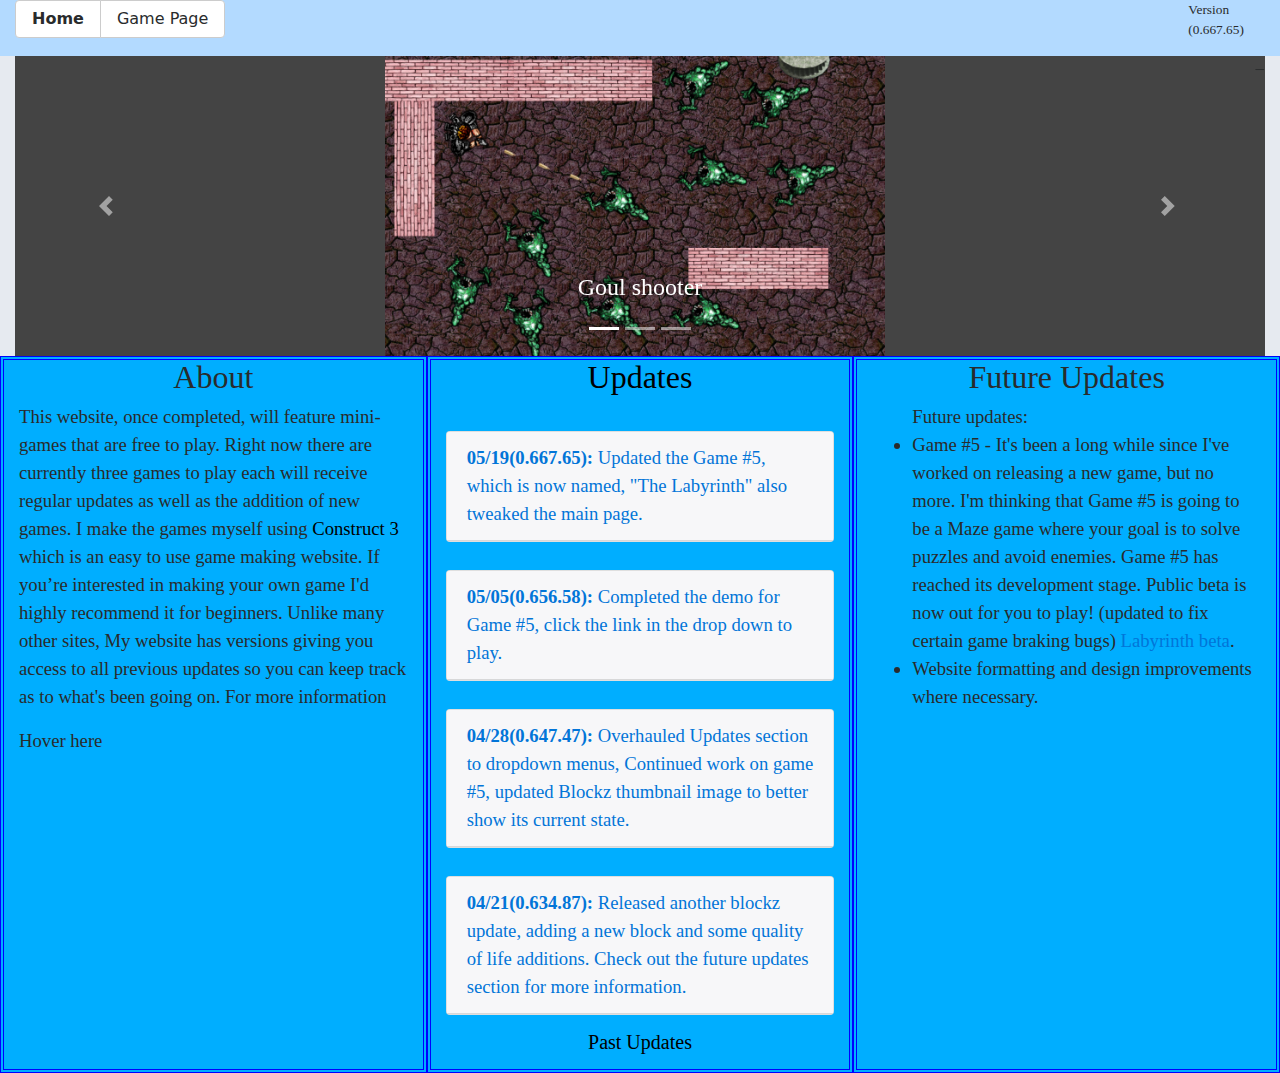
==== index.html @ dd6f0905 "jrtf" ====
<!DOCTYPE html>
<html lang="en">
  <head> <!-- Global site tag (gtag.js) - Google Analytics -->
<script async src="https://www.googletagmanager.com/gtag/js?id=G-0QNVMP80Q7"></script>
<script>
  window.dataLayer = window.dataLayer || [];
  function gtag(){dataLayer.push(arguments);}
  gtag('js', new Date());

  gtag('config', 'G-0QNVMP80Q7');
</script>
    <meta charset="utf-8">
    <meta http-equiv="X-UA-Compatible" content="IE=edge">
    <meta name="viewport" content="width=device-width, initial-scale=1">

    <title>QRI Home</title>

    <meta name="description" content="Source code generated using layoutit.com">
    <meta name="author" content="LayoutIt!">

    <link href="css/bootstrap.min.css" rel="stylesheet">
    <link href="css/style.css" rel="stylesheet">

  </head>
  <body style="background-color:#b3daff;">

    <div class="container-fluid">
	<div class="row">
	</br>
	</br>

	
		<div class="col-md-11">
			<div class="btn-group" role="group">
				 
				<a role="button" Button class="btn btn-secondary" type="button" 
					  href="index.html" > <strong> Home </strong> </a>
				<a role="button" Button class="btn btn-secondary" type="button" 
					  href="page1.html" >  Game Page </a>
				<!--<a role="button" Button class="btn btn-secondary" type="button" 
					  href="page 2.html" >  Page 2</a> 
				<a role="button" Button class="btn btn-secondary" type="button" 
					  href="About.html" >  About </a> -->
					  
			</div>
		</div>
			<div class="col-md-1">
				<p> Version (0.667.65) </p>
			</div>
			
	</div>
	
	<div class="row">
		<div class="col-md-12">
		
			<div class="carousel slide" id="carousel-12564">
				<ol class="carousel-indicators">
					<li data-slide-to="0" data-target="#carousel-12564" class="active">
					</li>
					<li data-slide-to="1" data-target="#carousel-12564">
					</li>
					<li data-slide-to="2" data-target="#carousel-12564">
					</li>
				</ol>
				<div class="carousel-inner"> <!-- 1st game -->
					<div class="carousel-item active">
						<img class="d-block w-30" alt="Carousel Bootstrap First" src="images/indexGoulPic.png" height = "300px">
						<div class="carousel-caption">
							<h4>
								<a  style="color:white;" href="Goul Shooter/index.html"target="Goul">Goul shooter</a>
  
  
							</h4>
							<p>
								
							</p>
						</div>
					</div>
					<div class="carousel-item"> <!-- 2nd game -->
						<img class="d-block w-50" alt="Carousel Bootstrap Second" src="images/GalWarsFrontPic.png" height = "300px" />
						<div class="carousel-caption">
							<h4>
								 <a style="color:white;" href="Galactic Wars/index.html" target="Galactic" >Galactic Wars</a>
							</h4>
							<p>
								
							</p>
						</div>
					</div>
					<div class="carousel-item"><!-- 3rd game -->
						<img class="d-block w-20" alt="Carousel Bootstrap Third" src="images/Blockzscreen.png" height = "300px" />
						<div class="carousel-caption">
							<h4>
								<a style="color:white;" href="Blockz/index.html"target="Blockz">Blockz</a>
							</h4>
							<p>
								
							</p>
						</div>
					</div>
					<div class="carousel-item"><!-- 4th game -->
						<img class="d-block w-20" alt="Carousel Bootstrap Third" src="images/SticksandStones thumnail.png" height= "300px" >
						<div class="carousel-caption">
							<h4>
								
								<a style="color:white;" href="SticksandStones/index.html" target="Stones">SticksandStones</a>
							</h4>
							<p>
								
							</p>
						</div>
					</div>
					<!--0<div class="carousel-item"><!-- 5th game 
						<img class="d-block w-50" alt="Carousel Bootstrap Third" src="image/" />
						<div class="carousel-caption">
							<h4>
								Maze
							</h4>
							<p>
								
							</p>
						</div>
					</div>-->
					
				</div> <a class="carousel-control-prev" href="#carousel-12564" data-slide="prev"><span class="carousel-control-prev-icon"></span> <span class="sr-only">Previous</span></a> <a class="carousel-control-next" href="#carousel-12564" data-slide="next"><span class="carousel-control-next-icon"></span> <span class="sr-only">Next</span></a>
			</div>
		</div>
	</div>
	<div class="row">
		<div class="col-md-4" style = "border: 4px double blue;">
		
			<h2>
				About
			</h2>
			<p>
				This website, once completed, will feature mini-games that are free to play. Right now there are currently three games to play each will receive regular updates as well as the addition of new games. I make the games myself using <a href="https://www.construct.net/en" target ="Constructweb" style="color:black"> Construct 3 </a> which is an easy to use game making website. If you’re interested in making your own game I'd highly recommend it for beginners. Unlike many other sites, My website has versions giving you access to all previous updates so you can keep track as to what's been going on. For more information <p>Hover here <span class="extra">The system works where the first number represents any big updates, the middle three numbers represent medium updates or game updates, and the last two numbers represent updates to the page itself. when a section has reached its max value it would be added to the next section.Example:(0.000.99)-->(0.010.00)</p></span>
			</p>

			
		</div>
		<div class="col-md-4" style = "border: 4px double blue;">
			<h2>
				<a href="page 2.html" target ="PastUpdatesPage" style="color:black"> Updates </a> <!-- Start of Updates section -->
			</h2>
			<div id="card-812643">
				</br><div class="card">
					<div class="card-header">
						 <a class="card-link collapsed" data-toggle="collapse" data-parent="#card-812642" href="#card-element-103456"><strong>05/19(0.667.65):</strong> Updated the Game #5, which is now named, "The Labyrinth" also tweaked the main page.</a>
					</div>
					<div id="card-element-103456" class="collapse">
						<div class="card-body">
						<h6> The new game "The Labyrinth" is now in its beta stage and will soon be receiving a card for itself next week. As you may have noticed last week I added a carousel to the main page to make getting to games easier. it is still a work in progress and will be receiving more tweaks in the future.

					</h6>
						</div>
					</div>
					</div>
			</div>
			<div id="card-812644">
				</Br><div class="card">
					<div class="card-header">
						 <a class="card-link collapsed" data-toggle="collapse" data-parent="#card-812642" href="#card-element-103457"><strong>05/05(0.656.58):</strong> Completed the demo for Game #5, click the link in the drop down to play.</a>
					</div>
					<div id="card-element-103457" class="collapse">
						<div class="card-body">
							<h6>	Here is the link to <a href="MazePuzzel/index.html" target="MAZE DEMO">Labyrinth Beta</a>. While this game is still in it's early stages in develoment I am still already happy with how it has been working so far and expect to see much more on the way!
					</h6>
					</div>
						</div>
					</div>
			</div>
			<div id="card-812646">
				</Br><div class="card">
					<div class="card-header" <!--style="background-color:DodgerBlue;-->">
						 <a class="card-link collapsed" data-toggle="collapse" data-parent="#card-812642" href="#card-element-103459"><strong>04/28(0.647.47):</strong> Overhauled Updates section to dropdown menus, Continued work on game #5, updated Blockz thumbnail image to better show its current state. </a>
					</div>
					<div id="card-element-103459" class="collapse">
						<div class="card-body">
							
							<h6> I made the new dropdown menus in the updates section so I won't need to post these details of the update in the Future Updates section as that didn't make much sense. Expect improvements to be made in the future. 
							</h6>
						</div>
					 </div>
				</div>
			</div>
			<div id="card-812642">
			</Br><div class="card">
					<div class="card-header">
						 <a class="card-link collapsed" data-toggle="collapse" data-parent="#card-812642" href="#card-element-455076"><strong>04/21(0.634.87):</strong> Released another blockz update, adding a new block and some quality of life additions. Check out the future updates section for more information.</a>
					</div>
					<div id="card-element-455076" class="collapse">
						<div class="card-body">
							<h6>  With the release of the second content patch for Blockz, I added a new block that when hit would subtract 10 points from your score and could be activated twice for a total of -20 points. I also made the regular block have different colors depending on how many shots it takes to destroy them, the darker they are the more hits they can take.
						</h6>
						</div>
					</div>
					</div>
			</div>	
			



			
			 
			</p>
			<h5>
				<a href="page 2.html" target ="PastUpdatesPage" style="color:black"> Past Updates </a>
			</h5>
			<p>
			
				<!-- <a class="btn" href="#">View details »</a> --> 
			</p>
		</div>
		<div class="col-md-4" style = "border: 4px double blue;">
			 
			
			<h2>
				Future Updates 
			</h2>
			
				<ul>
						Future updates:
					 
					 <li> Game #5 - It's been a long while since I've worked on releasing a new game, but no more. I'm thinking that Game #5 is going to be a Maze game where your goal is to solve puzzles and  avoid enemies. Game #5 has reached its development stage. Public beta is now out for you to play! (updated to fix certain game braking bugs)  <a href="MazePuzzel/index.html" target="MAZE DEMO">Labyrinth beta</a>.
					 <li>Website formatting and design improvements where necessary.
				</ul>
			</p>
			
			</br>
	</br>
	</br>
	</br>
	</br>
	</br>
	</br>
	</br>


	
		  </div>
	  </div>
	  
</div>

    <script src="js/jquery.min.js"></script>
    <script src="js/bootstrap.min.js"></script>
    <script src="js/scripts.js"></script>
  </body>
</html>
<!--<div class="jumbotron">
	
				<h4>
					Hello there! Welcome to QIR Games! 
				</h4>
				<p>
					This is my website that is being actively worked on. On this website, I will post the games that I make. New content in the form of updates, new games, and other additions will be added in the future so check back in to see what's new, Enjoy!  
					</br>
					
				</p>
				<p>
					<a class="btn btn-primary btn-large" href="#">Learn more</a>
				</p>
			</div> -->
---- css/style.css ----
.col-md-4,.col-md-8, .h3,.col-md-6 {
	font-size: 14pt; 
	font-family: Verdana;
 	Background-color: #00AEFF;
} 

.col-md-12,.col-md-9,.col-md-3 {
	font-size: 14pt; 
	font-family: Verdana;
 	Background-color: #e6eaf0
}

.h6 {
	
  font-size: 12pt;
}

img {
  display: block;
  margin-left: auto;
  margin-right: auto;
  width: 40%;
}

h3, h2 {
   text-align: center
}

h5 {
 	text-align: center
	
 }
.col-md-1 {
	font-size: 10pt; 
	font-family: Verdana;
 	Background-color: #e6eaf0
	text-align: center
}
.extra { 
    display: none;
}

p:hover .extra {
    display: inline-block;
}

.collapsible {
  background-color: #666;
  color: white;
  cursor: pointer;
  padding: 18px;
  width: 100%;
  border: none;
  text-align: left;
  outline: none;
  font-size: 15px;
}

.active, .collapsible:hover {
  background-color: #444;
}

.collapsible:after {
  content: '\002B';
  color: white;
  font-weight: bold;
  float: right;
  margin-left: 5px;
}

.active:after {
  content: "\2212";
}

.content {
  padding: 0 18px;
  max-height: 0;
  overflow: hidden;
  transition: max-height 0.2s ease-out;
  background-color: #f1f1f1;
}

* {
  box-sizing: border-box;
}

#myInput {
  background-image: url('/css/searchicon.png');
  background-position: 10px 12px;
  background-repeat: no-repeat;
  width: 100%;
  font-size: 16px;
  padding: 12px 20px 12px 40px;
  border: 1px solid #ddd;
  margin-bottom: 12px;
}

#myUL {
  list-style-type: none;
  padding: 0;
  margin: 0;
}

#myUL li a {
  border: 1px solid #ddd;
  margin-top: -1px; /* Prevent double borders */
  background-color: #f6f6f6;
  padding: 12px;
  text-decoration: none;
  font-size: 18px;
  color: black;
  display: block
}

#myUL li a:hover:not(.header) {
  background-color: #eee;
}

<script>
var coll = document.getElementsByClassName("collapsible");
var i;

for (i = 0; i < coll.length; i++) {
  coll[i].addEventListener("click", function() {
    this.classList.toggle("active");
    var content = this.nextElementSibling;
    if (content.style.maxHeight){
      content.style.maxHeight = null;
    } else {
      content.style.maxHeight = content.scrollHeight + "px";
    } 
  });
}
</script>
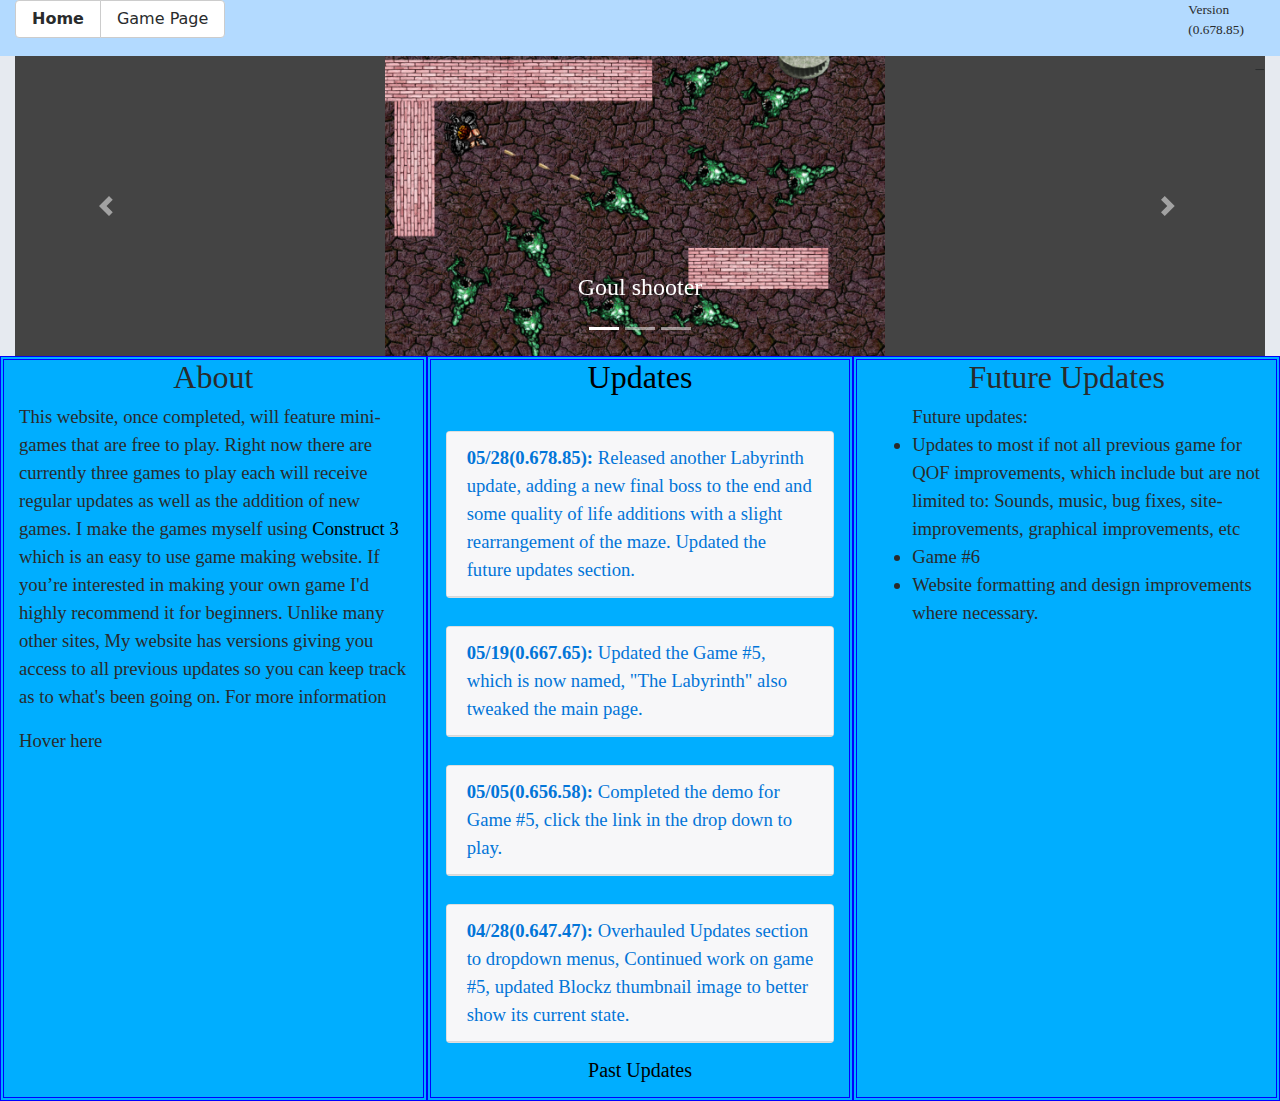
==== commit 2ed85673: "no" ====
--- a/index.html
+++ b/index.html
@@ -45,7 +45,7 @@
 			</div>
 		</div>
 			<div class="col-md-1">
-				<p> Version (0.667.65) </p>
+				<p> Version (0.678.85) </p>
 			</div>
 			
 	</div>
@@ -110,17 +110,17 @@
 							</p>
 						</div>
 					</div>
-					<!--0<div class="carousel-item"><!-- 5th game 
-						<img class="d-block w-50" alt="Carousel Bootstrap Third" src="image/" />
-						<div class="carousel-caption">
-							<h4>
-								Maze
-							</h4>
-							<p>
-								
-							</p>
-						</div>
-					</div>-->
+					<div class="carousel-item"> <!--5th game --> 
+						<img class="d-block w-50" alt="Carousel Bootstrap Third" src="images/TheLabFI.png"  height= "300px"/>
+						<div class="carousel-caption">
+							<h4>
+								<a style="color:white;" href="MazePuzzel/index.html" target="MAZE DEMO">The Labyrinth</a> 
+							</h4>
+							<p>
+								
+							</p>
+						</div>
+					</div>
 					
 				</div> <a class="carousel-control-prev" href="#carousel-12564" data-slide="prev"><span class="carousel-control-prev-icon"></span> <span class="sr-only">Previous</span></a> <a class="carousel-control-next" href="#carousel-12564" data-slide="next"><span class="carousel-control-next-icon"></span> <span class="sr-only">Next</span></a>
 			</div>
@@ -142,6 +142,19 @@
 			<h2>
 				<a href="page 2.html" target ="PastUpdatesPage" style="color:black"> Updates </a> <!-- Start of Updates section -->
 			</h2>
+			<div id="card-812642">
+			</Br><div class="card">
+					<div class="card-header">
+						 <a class="card-link collapsed" data-toggle="collapse" data-parent="#card-812642" href="#card-element-455076"><strong>05/28(0.678.85):</strong> Released another Labyrinth update, adding a new final boss to the end and some quality of life additions with a slight rearrangement of the maze. Updated the future updates section. </a>
+					</div>
+					<div id="card-element-455076" class="collapse">
+						<div class="card-body">
+							<h6 style = "border: 4px double white;" >  also added a border to the drop-down text, so it is easier to read.
+						</h6>
+						</div>
+					</div>
+					</div>
+			</div>	
 			<div id="card-812643">
 				</br><div class="card">
 					<div class="card-header">
@@ -149,7 +162,7 @@
 					</div>
 					<div id="card-element-103456" class="collapse">
 						<div class="card-body">
-						<h6> The new game "The Labyrinth" is now in its beta stage and will soon be receiving a card for itself next week. As you may have noticed last week I added a carousel to the main page to make getting to games easier. it is still a work in progress and will be receiving more tweaks in the future.
+						<h6 style = "border: 4px double white;"> The new game "The Labyrinth" is now in its beta stage and will soon be receiving a card for itself next week. As you may have noticed last week I added a carousel to the main page to make getting to games easier. it is still a work in progress and will be receiving more tweaks in the future.
 
 					</h6>
 						</div>
@@ -163,7 +176,7 @@
 					</div>
 					<div id="card-element-103457" class="collapse">
 						<div class="card-body">
-							<h6>	Here is the link to <a href="MazePuzzel/index.html" target="MAZE DEMO">Labyrinth Beta</a>. While this game is still in it's early stages in develoment I am still already happy with how it has been working so far and expect to see much more on the way!
+							<h6 style = "border: 4px double white;">	Here is the link to <a href="MazePuzzel/index.html" target="MAZE DEMO">Labyrinth Beta</a>. While this game is still in it's early stages in develoment I am still already happy with how it has been working so far and expect to see much more on the way!
 					</h6>
 					</div>
 						</div>
@@ -177,25 +190,13 @@
 					<div id="card-element-103459" class="collapse">
 						<div class="card-body">
 							
-							<h6> I made the new dropdown menus in the updates section so I won't need to post these details of the update in the Future Updates section as that didn't make much sense. Expect improvements to be made in the future. 
+							<h6 style = "border: 4px double white;"> I made the new dropdown menus in the updates section so I won't need to post these details of the update in the Future Updates section as that didn't make much sense. Expect improvements to be made in the future. 
 							</h6>
 						</div>
 					 </div>
 				</div>
 			</div>
-			<div id="card-812642">
-			</Br><div class="card">
-					<div class="card-header">
-						 <a class="card-link collapsed" data-toggle="collapse" data-parent="#card-812642" href="#card-element-455076"><strong>04/21(0.634.87):</strong> Released another blockz update, adding a new block and some quality of life additions. Check out the future updates section for more information.</a>
-					</div>
-					<div id="card-element-455076" class="collapse">
-						<div class="card-body">
-							<h6>  With the release of the second content patch for Blockz, I added a new block that when hit would subtract 10 points from your score and could be activated twice for a total of -20 points. I also made the regular block have different colors depending on how many shots it takes to destroy them, the darker they are the more hits they can take.
-						</h6>
-						</div>
-					</div>
-					</div>
-			</div>	
+			
 			
 
 
@@ -220,8 +221,8 @@
 			
 				<ul>
 						Future updates:
-					 
-					 <li> Game #5 - It's been a long while since I've worked on releasing a new game, but no more. I'm thinking that Game #5 is going to be a Maze game where your goal is to solve puzzles and  avoid enemies. Game #5 has reached its development stage. Public beta is now out for you to play! (updated to fix certain game braking bugs)  <a href="MazePuzzel/index.html" target="MAZE DEMO">Labyrinth beta</a>.
+					 <Li> Updates to most if not all previous game for QOF improvements, which include but are not limited to: Sounds, music, bug fixes, site-improvements, graphical improvements, etc
+					 <li> Game #6
 					 <li>Website formatting and design improvements where necessary.
 				</ul>
 			</p>
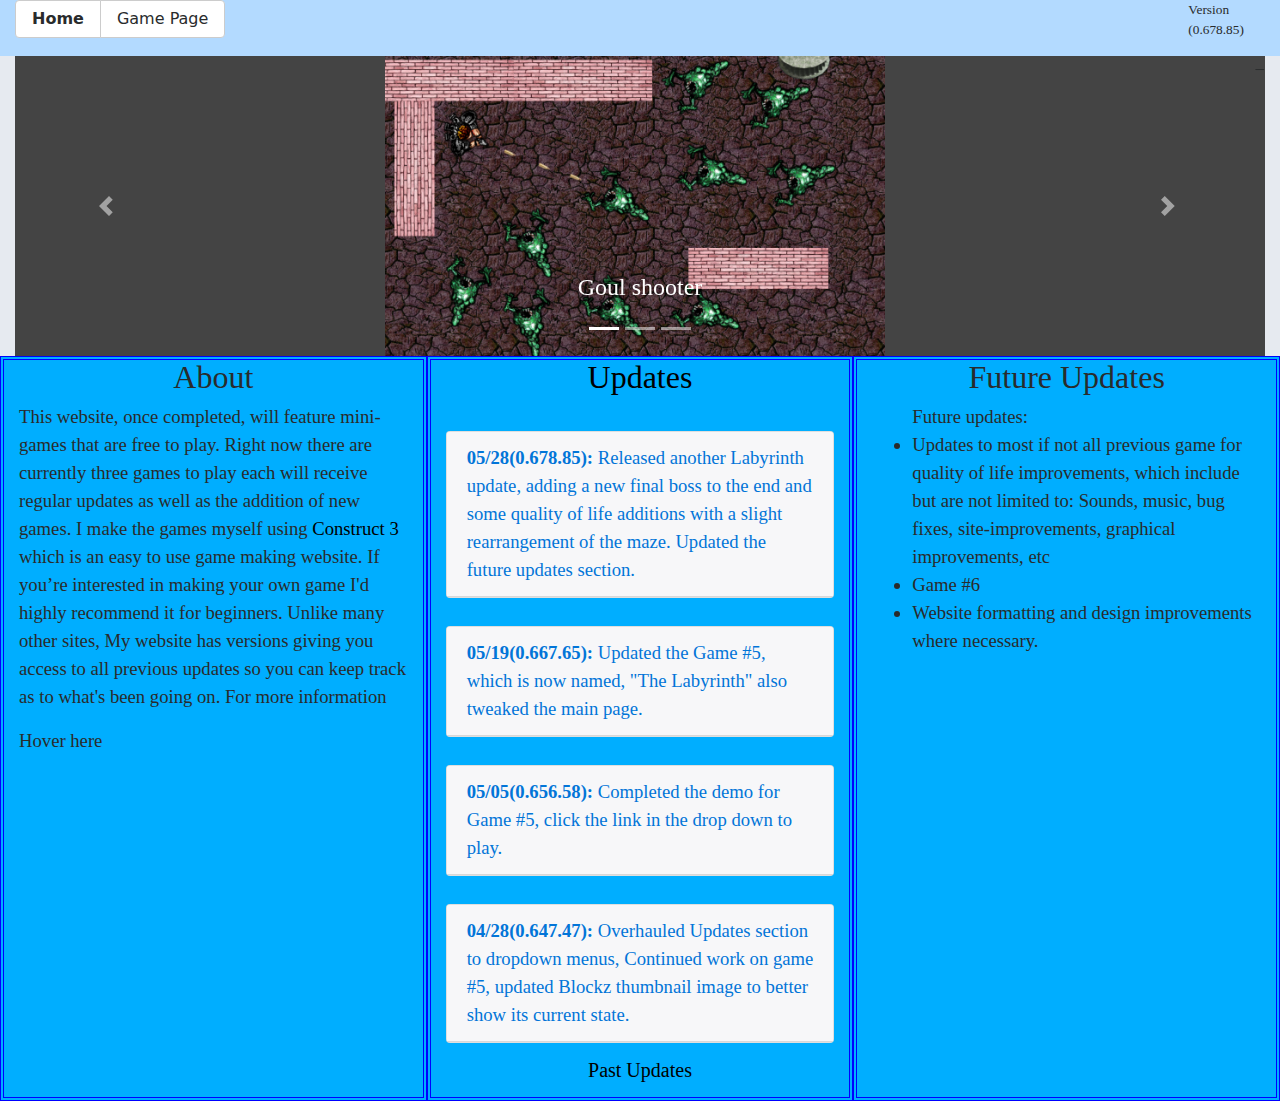
==== commit 9914d0c9: "Update index.html" ====
--- a/index.html
+++ b/index.html
@@ -221,7 +221,7 @@
 			
 				<ul>
 						Future updates:
-					 <Li> Updates to most if not all previous game for QOF improvements, which include but are not limited to: Sounds, music, bug fixes, site-improvements, graphical improvements, etc
+					 <Li> Updates to most if not all previous game for quality of life improvements, which include but are not limited to: Sounds, music, bug fixes, site-improvements, graphical improvements, etc
 					 <li> Game #6
 					 <li>Website formatting and design improvements where necessary.
 				</ul>
@@ -261,4 +261,4 @@
 				<p>
 					<a class="btn btn-primary btn-large" href="#">Learn more</a>
 				</p>
-			</div> -->+			</div> -->
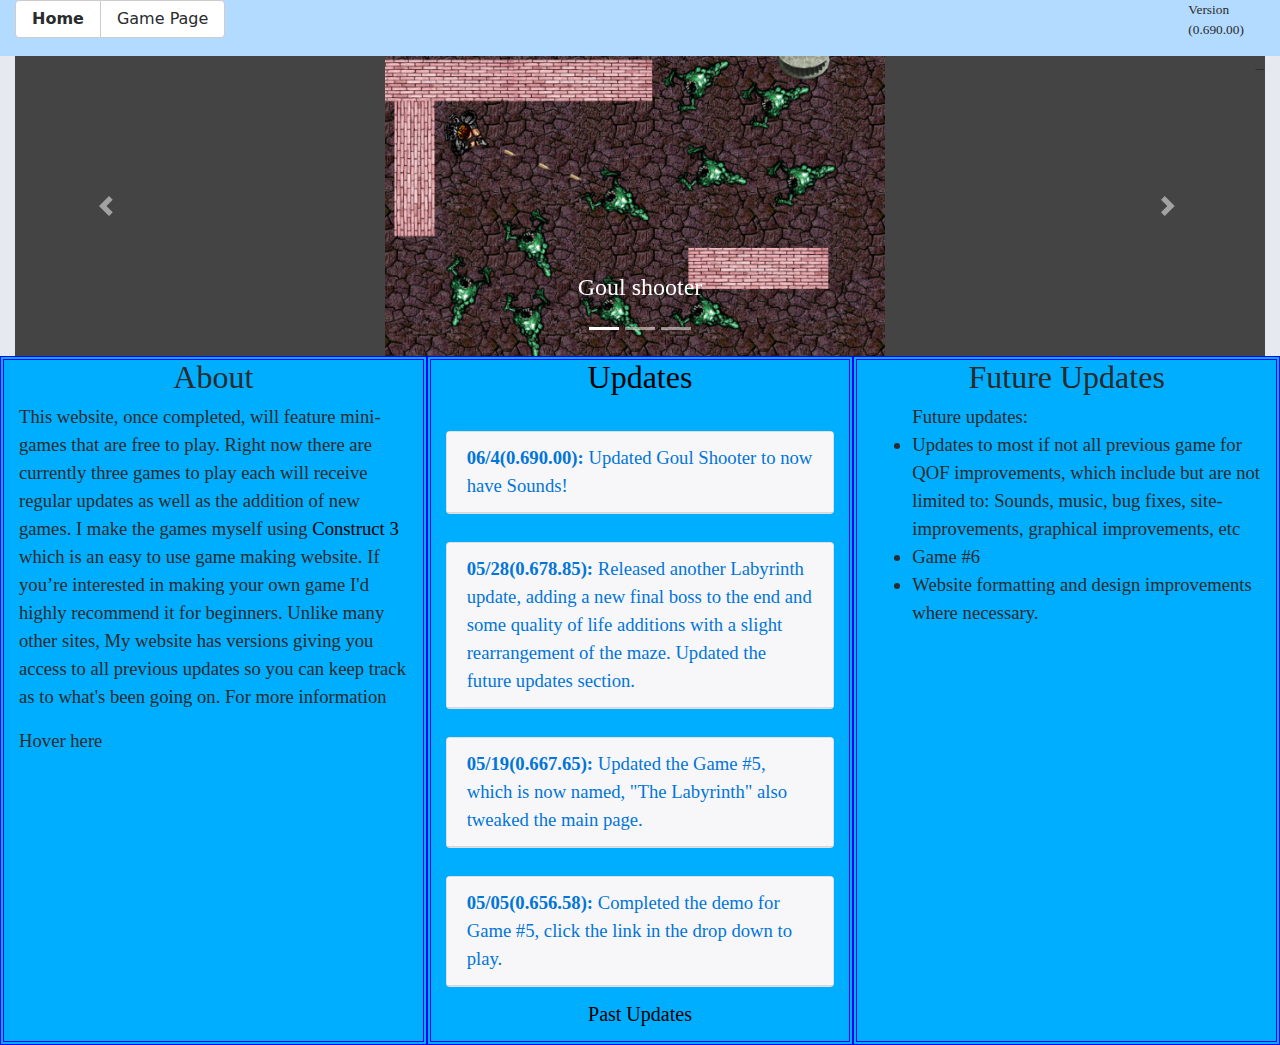
==== commit 1fd59b2c: "light camrea sounds" ====
--- a/index.html
+++ b/index.html
@@ -45,7 +45,7 @@
 			</div>
 		</div>
 			<div class="col-md-1">
-				<p> Version (0.678.85) </p>
+				<p> Version (0.690.00) </p>
 			</div>
 			
 	</div>
@@ -142,6 +142,20 @@
 			<h2>
 				<a href="page 2.html" target ="PastUpdatesPage" style="color:black"> Updates </a> <!-- Start of Updates section -->
 			</h2>
+			<div id="card-812646">
+				</Br><div class="card">
+					<div class="card-header" <!--style="background-color:DodgerBlue;-->">
+						 <a class="card-link collapsed" data-toggle="collapse" data-parent="#card-812642" href="#card-element-103459"><strong>06/4(0.690.00):</strong> Updated Goul Shooter to now have Sounds! </a>
+					</div>
+					<div id="card-element-103459" class="collapse">
+						<div class="card-body">
+							
+							<h6 style = "border: 4px double white;"> A very exciting step in the game development and myself as it brings in a new feeling of life into the game. This update is mainly just a test to see how the sound should be used and much more is on the way. 
+							</h6>
+						</div>
+					 </div>
+				</div>
+			</div>
 			<div id="card-812642">
 			</Br><div class="card">
 					<div class="card-header">
@@ -182,20 +196,7 @@
 						</div>
 					</div>
 			</div>
-			<div id="card-812646">
-				</Br><div class="card">
-					<div class="card-header" <!--style="background-color:DodgerBlue;-->">
-						 <a class="card-link collapsed" data-toggle="collapse" data-parent="#card-812642" href="#card-element-103459"><strong>04/28(0.647.47):</strong> Overhauled Updates section to dropdown menus, Continued work on game #5, updated Blockz thumbnail image to better show its current state. </a>
-					</div>
-					<div id="card-element-103459" class="collapse">
-						<div class="card-body">
-							
-							<h6 style = "border: 4px double white;"> I made the new dropdown menus in the updates section so I won't need to post these details of the update in the Future Updates section as that didn't make much sense. Expect improvements to be made in the future. 
-							</h6>
-						</div>
-					 </div>
-				</div>
-			</div>
+			
 			
 			
 
@@ -221,7 +222,7 @@
 			
 				<ul>
 						Future updates:
-					 <Li> Updates to most if not all previous game for quality of life improvements, which include but are not limited to: Sounds, music, bug fixes, site-improvements, graphical improvements, etc
+					 <Li> Updates to most if not all previous game for QOF improvements, which include but are not limited to: Sounds, music, bug fixes, site-improvements, graphical improvements, etc
 					 <li> Game #6
 					 <li>Website formatting and design improvements where necessary.
 				</ul>
@@ -261,4 +262,4 @@
 				<p>
 					<a class="btn btn-primary btn-large" href="#">Learn more</a>
 				</p>
-			</div> -->
+			</div> -->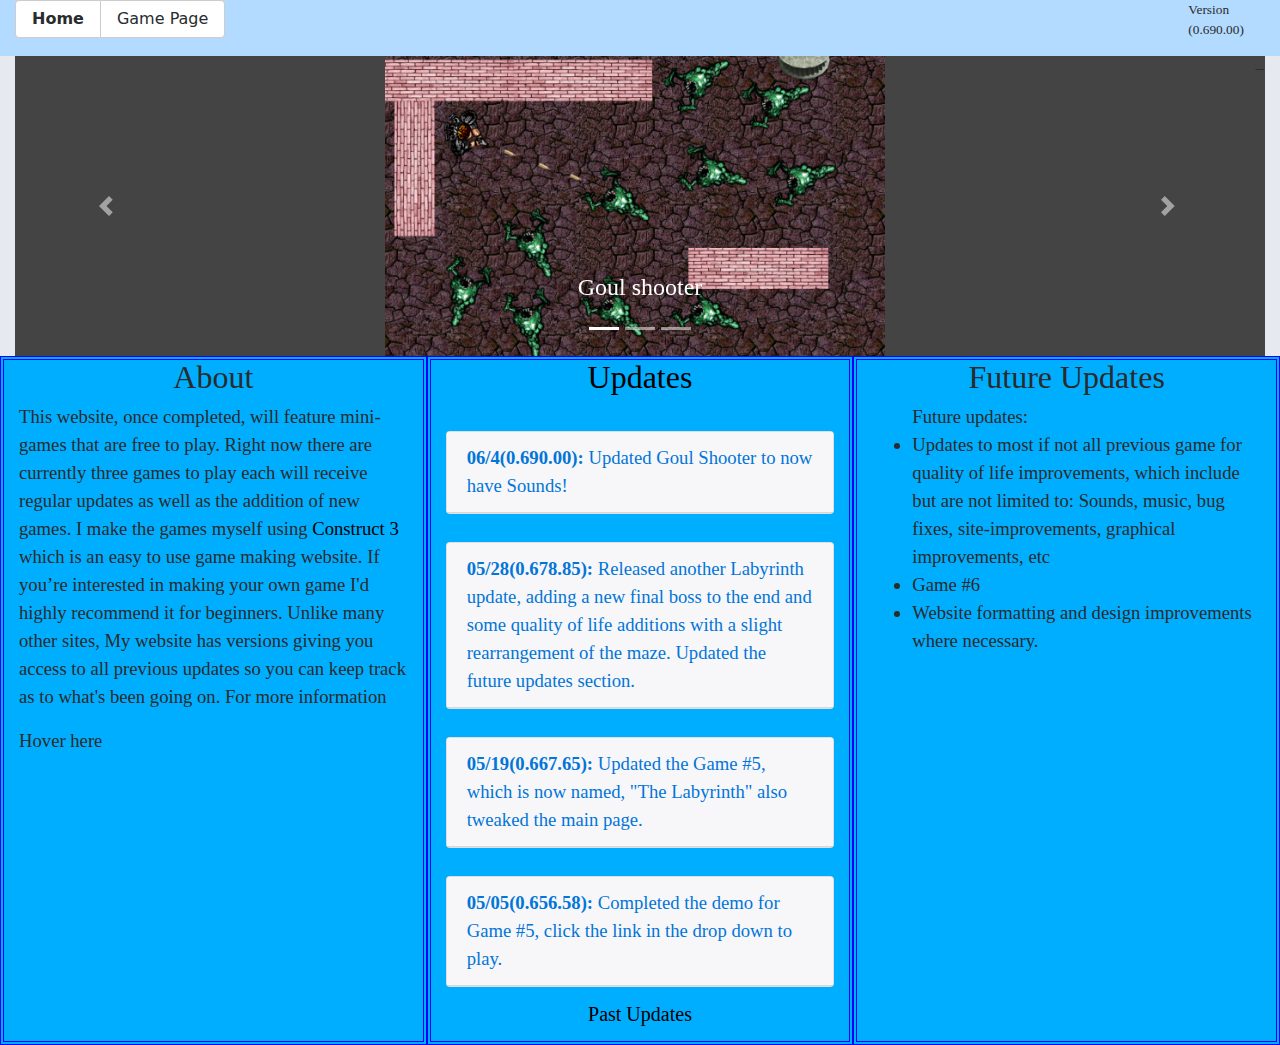
==== commit be3cf186: "Merge branch 'main' of https://github.com/QuinnsGamesnstuff/QRIGames into main" ====
--- a/index.html
+++ b/index.html
@@ -222,7 +222,7 @@
 			
 				<ul>
 						Future updates:
-					 <Li> Updates to most if not all previous game for QOF improvements, which include but are not limited to: Sounds, music, bug fixes, site-improvements, graphical improvements, etc
+					 <Li> Updates to most if not all previous game for quality of life improvements, which include but are not limited to: Sounds, music, bug fixes, site-improvements, graphical improvements, etc
 					 <li> Game #6
 					 <li>Website formatting and design improvements where necessary.
 				</ul>
@@ -262,4 +262,4 @@
 				<p>
 					<a class="btn btn-primary btn-large" href="#">Learn more</a>
 				</p>
-			</div> -->+			</div> -->
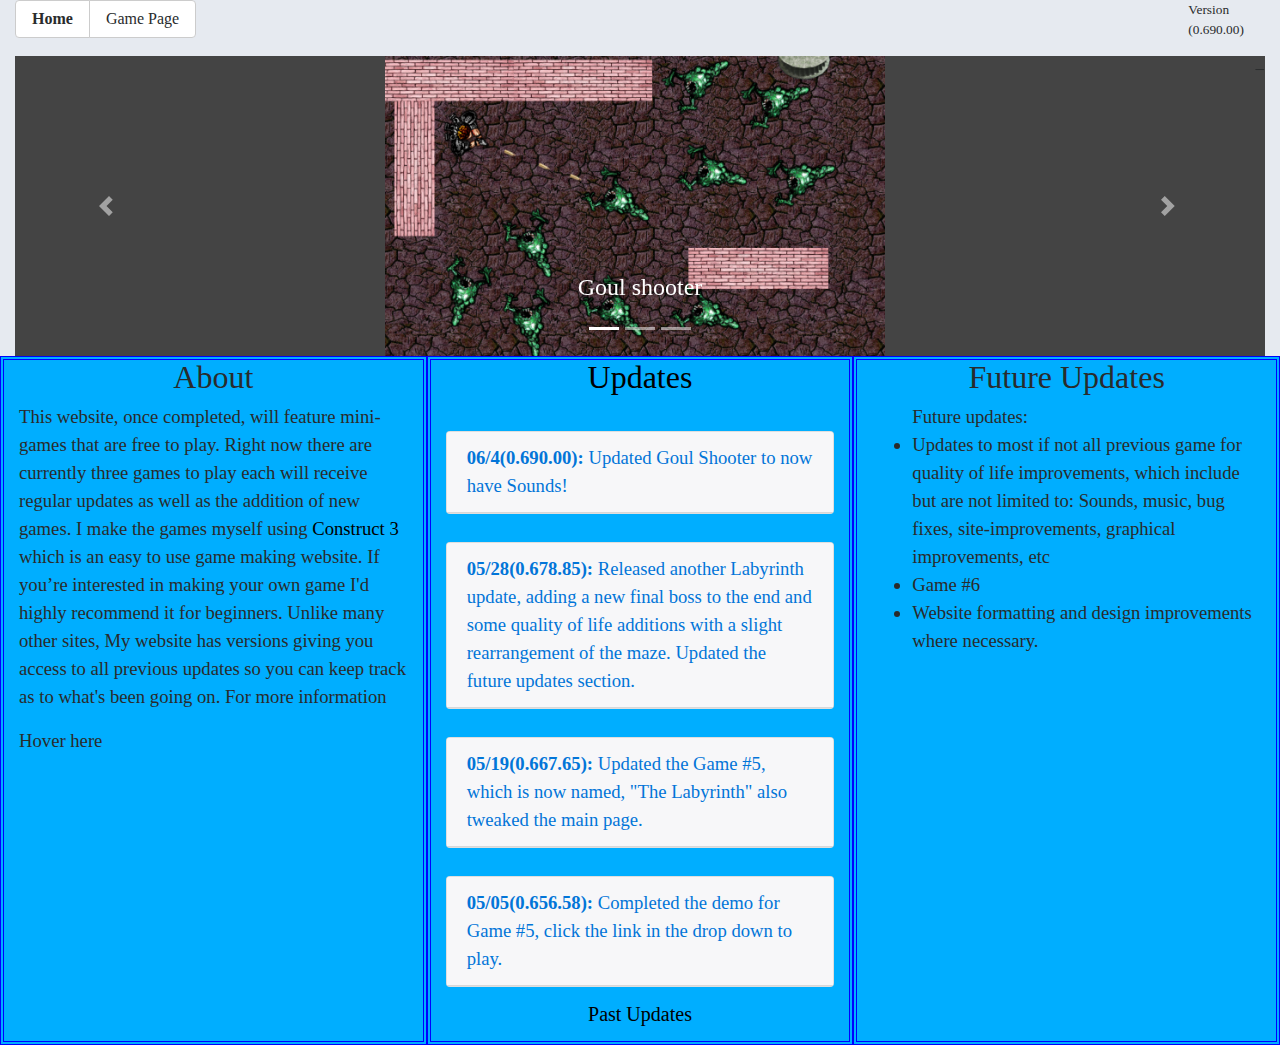
==== commit d53b2dc1: "Update index.html" ====
--- a/index.html
+++ b/index.html
@@ -22,7 +22,7 @@
     <link href="css/style.css" rel="stylesheet">
 
   </head>
-  <body style="background-color:#b3daff;">
+  <body style="background-color:SlateBlue;">
 
     <div class="container-fluid">
 	<div class="row">
--- a/css/style.css
+++ b/css/style.css
@@ -5,7 +5,7 @@
  	Background-color: #00AEFF;
 } 
 
-.col-md-12,.col-md-9,.col-md-3 {
+.col-md-12,.col-md-9,.col-md-3,.col-md-11,.col-md-1{
 	font-size: 14pt; 
 	font-family: Verdana;
  	Background-color: #e6eaf0
@@ -132,4 +132,4 @@
     } 
   });
 }
-</script>+</script>
